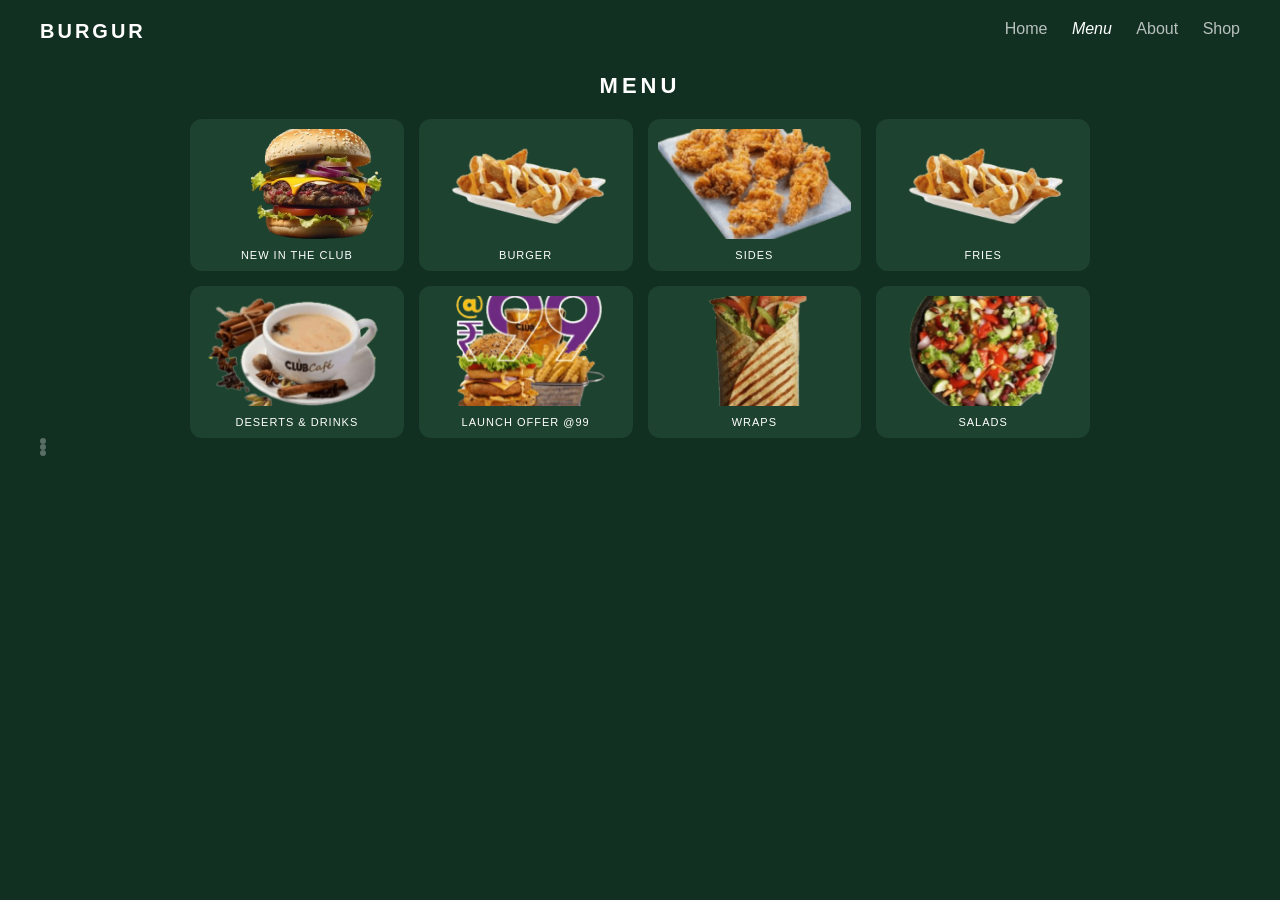
==== menu.html @ 8907ed0c "burbur" ====
<!DOCTYPE html>
<html lang="en">
<head>
    <meta charset="UTF-8">
    <meta name="viewport" content="width=device-width, initial-scale=1.0">
    <title>Burgur Menu</title>
    <style>
        * { margin: 0; padding: 0; box-sizing: border-box; font-family: sans-serif; }
        body { background: #123021; color: #fff; padding: 20px 40px; text-align: center; }

        header { display: flex; justify-content: space-between; margin-bottom: 30px; }
        .logo { font-size: 20px; font-weight: bold; letter-spacing: 3px; }
        nav a { color: #fff; text-decoration: none; margin-left: 20px; opacity: 0.7; }
        nav a.active { opacity: 1; font-style: italic; }

        h1 { letter-spacing: 4px; margin-bottom: 20px; font-size: 22px; }
        
        .grid {
            display: grid;
            grid-template-columns: repeat(auto-fit, minmax(180px, 1fr));
            gap: 15px;
            max-width: 900px;
            margin: 0 auto;
        }
        .card {
            background: #1d422f;
            border-radius: 12px;
            padding: 10px;
            font-size: 11px;
            letter-spacing: 1px;
            text-transform: uppercase;
        }
        .card img { width: 100%; height: 110px; object-fit: cover; border-radius: 8px; margin-bottom: 8px; }

        .dots { display: flex; justify-content: center; gap: 6px; margin-top: 25px; }
        .dot { width: 6px; height: 6px; background: rgba(255,255,255,0.3); border-radius: 50%; }
        .dot.active { background: #fff; width: 18px; border-radius: 3px; }
    </style>
</head>
<body>
    <header>
        <div class="logo">BURGUR</div>
        <nav>
            <a href="#">Home</a>
            <a href="#" class="active">Menu</a>
            <a href="#">About</a>
            <a href="#">Shop</a>
        </nav>
    </header>

    <h1>MENU</h1>

    <div class="grid">
        <div class="card"><img src="img.png">New In the Club</div>
        <div class="card"><img src="image2.png">Burger</div>
        <div class="card"><img src="image1.png">Sides</div>
        <div class="card"><img src="image3.png">Fries</div>
        <div class="card"><img src="image4.png">Deserts & Drinks</div>
        <div class="card"><img src="image5.png">Launch Offer @99</div>
        <div class="card"><img src="image6.png">Wraps</div>
        <div class="card"><img src="image7.png">Salads</div>
    </div>

   <div class="carousel-dots">
<div class="dot"></div>
<div class="dot"></div>
<div class="dot"></div>
</div>
</body>
</html>
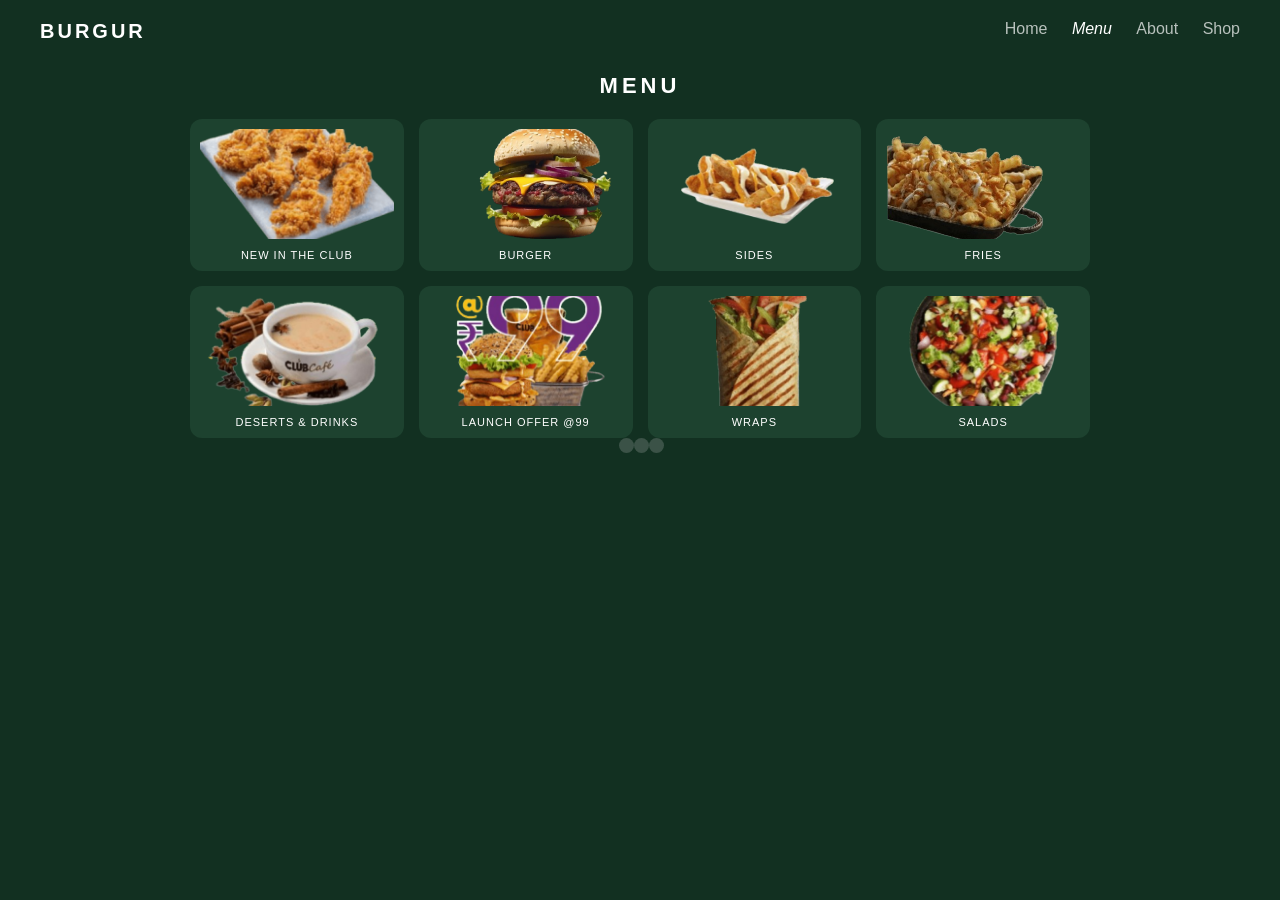
==== commit f5cd2bc1: "burgur" ====
--- a/menu.html
+++ b/menu.html
@@ -32,16 +32,26 @@
         }
         .card img { width: 100%; height: 110px; object-fit: cover; border-radius: 8px; margin-bottom: 8px; }
 
-        .dots { display: flex; justify-content: center; gap: 6px; margin-top: 25px; }
-        .dot { width: 6px; height: 6px; background: rgba(255,255,255,0.3); border-radius: 50%; }
-        .dot.active { background: #fff; width: 18px; border-radius: 3px; }
+        .carousel-dots {
+    display: flex;
+    height: 10px;
+    padding-left: 2px;
+    justify-content:center ;
+}
+.dot {
+    width: 15px;
+    height: 15px;
+    border-radius: 50%;
+    background-color: #3b5247;
+    cursor: pointer;
+}
     </style>
 </head>
 <body>
     <header>
         <div class="logo">BURGUR</div>
         <nav>
-            <a href="#">Home</a>
+            <a href="index.html">Home</a>
             <a href="#" class="active">Menu</a>
             <a href="#">About</a>
             <a href="#">Shop</a>
@@ -51,10 +61,10 @@
     <h1>MENU</h1>
 
     <div class="grid">
-        <div class="card"><img src="img.png">New In the Club</div>
-        <div class="card"><img src="image2.png">Burger</div>
-        <div class="card"><img src="image1.png">Sides</div>
-        <div class="card"><img src="image3.png">Fries</div>
+        <div class="card"><img src="image1.png">New In the Club</div>
+        <div class="card"><img src="img.png">Burger</div>
+        <div class="card"><img src="image2.png">Sides</div>
+        <div class="card"><img src="imagefries.png">Fries</div>
         <div class="card"><img src="image4.png">Deserts & Drinks</div>
         <div class="card"><img src="image5.png">Launch Offer @99</div>
         <div class="card"><img src="image6.png">Wraps</div>
